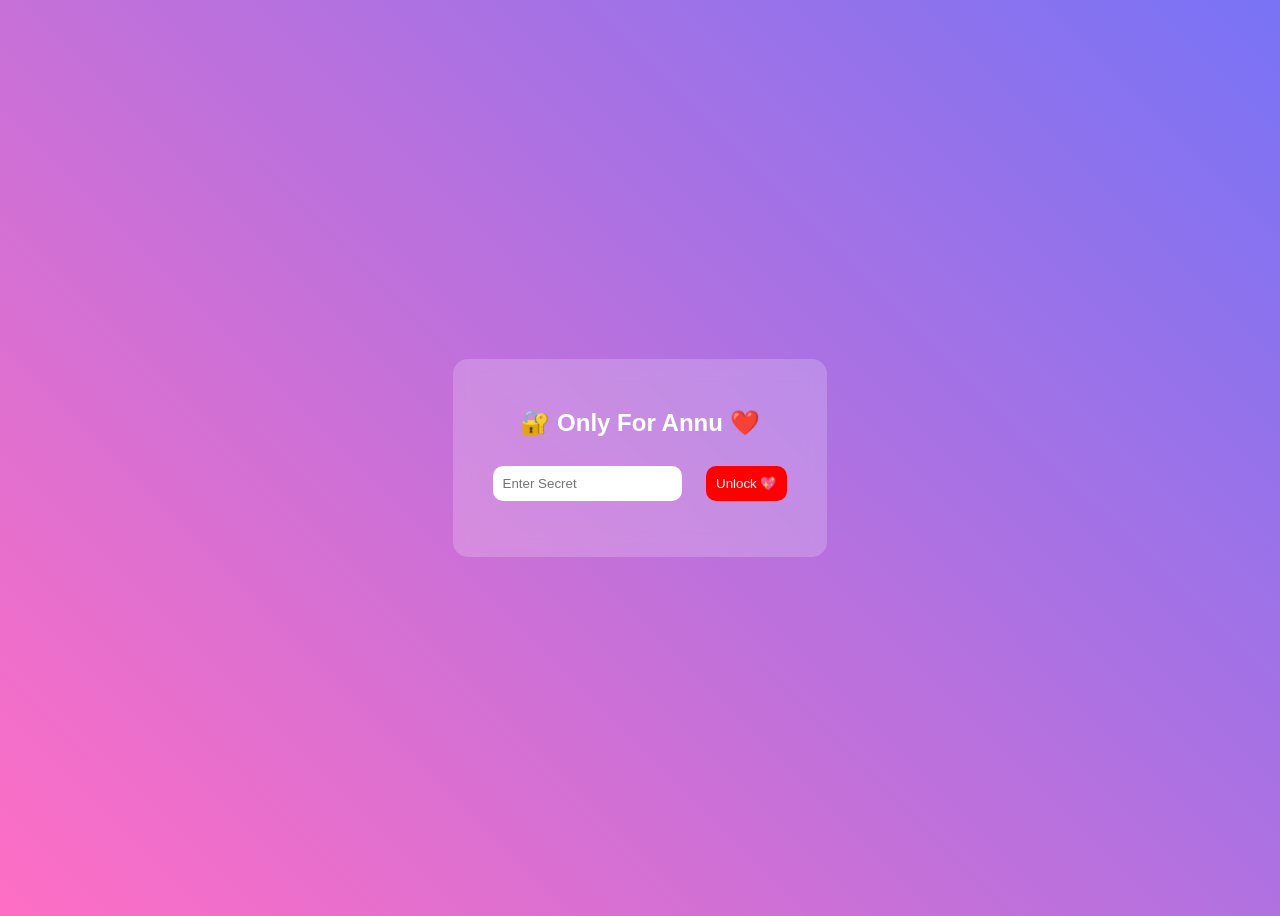
==== index.html @ cd0fb2ea "Add files via upload" ====
<!DOCTYPE html>
<html>
<head>
<title>Secret For Annu 💖</title>
<link rel="stylesheet" href="style.css">
</head>
<body class="login-bg">
<div class="glass">
  <h2>🔐 Only For Annu ❤️</h2>
  <input type="password" id="pass" placeholder="Enter Secret">
  <button onclick="login()">Unlock 💖</button>
  <p id="msg"></p>
</div>
<script src="script.js"></script>
</body>
</html>
---- style.css ----
body {
  text-align: center;
  font-family: Arial;
  color: white;
  background: linear-gradient(45deg, #ff6ec4, #7873f5);
}

.login-bg {
  display: flex;
  justify-content: center;
  align-items: center;
  height: 100vh;
}

.glass {
  background: rgba(255,255,255,0.2);
  padding: 30px;
  border-radius: 15px;
  backdrop-filter: blur(10px);
}

input, button {
  padding: 10px;
  margin: 10px;
  border-radius: 10px;
  border: none;
}

button {
  background: red;
  color: white;
}

.glow {
  animation: glow 1s infinite alternate;
}

@keyframes glow {
  from { text-shadow: 0 0 10px white; }
  to { text-shadow: 0 0 30px yellow; }
}

.gallery img {
  width: 100px;
  margin: 5px;
  border-radius: 10px;
}
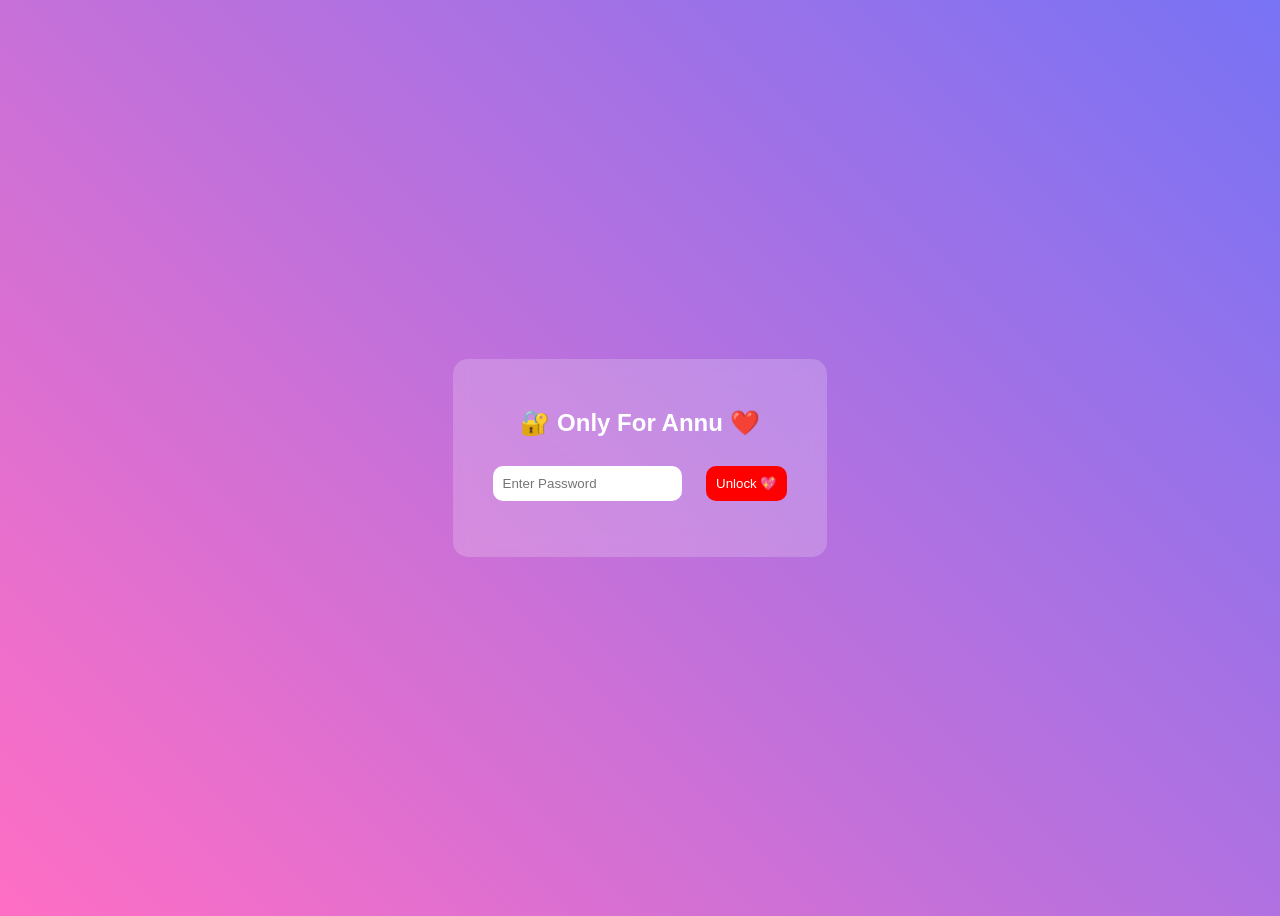
==== commit 222cbfc7: "Update index.html" ====
--- a/index.html
+++ b/index.html
@@ -4,13 +4,17 @@
 <title>Secret For Annu 💖</title>
 <link rel="stylesheet" href="style.css">
 </head>
+
 <body class="login-bg">
+
 <div class="glass">
   <h2>🔐 Only For Annu ❤️</h2>
-  <input type="password" id="pass" placeholder="Enter Secret">
+  <input type="password" id="pass" placeholder="Enter Password">
   <button onclick="login()">Unlock 💖</button>
   <p id="msg"></p>
 </div>
+
 <script src="script.js"></script>
+
 </body>
-</html>+</html>
--- a/style.css
+++ b/style.css
@@ -44,4 +44,15 @@
   width: 100px;
   margin: 5px;
   border-radius: 10px;
-}+}
+.slider img {
+  width: 250px;
+  border-radius: 15px;
+}
+
+.thumbs img {
+  width: 70px;
+  margin: 5px;
+  border-radius: 10px;
+  cursor: pointer;
+}
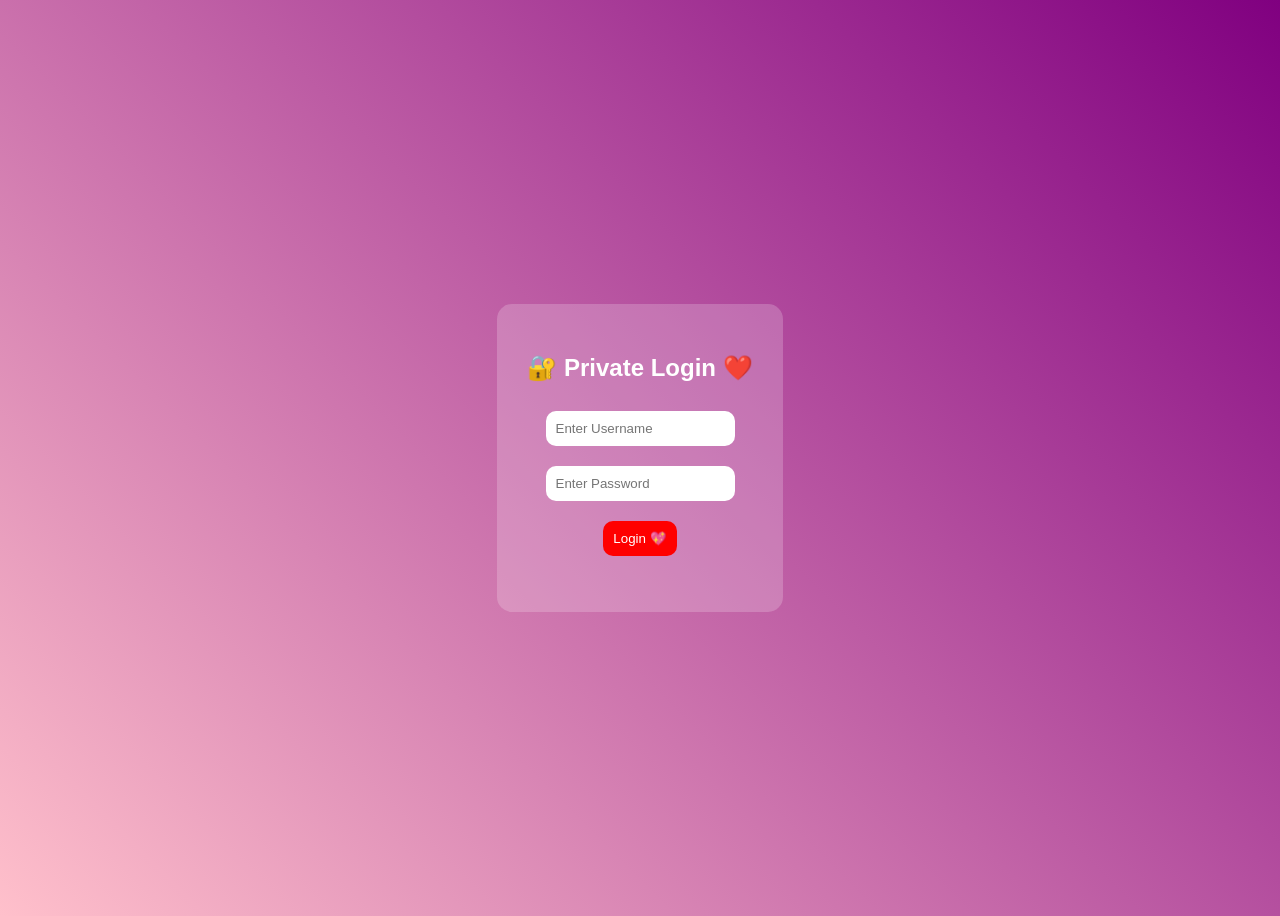
==== commit 549e9a46: "Update title and login form in index.html" ====
--- a/index.html
+++ b/index.html
@@ -1,16 +1,20 @@
 <!DOCTYPE html>
 <html>
 <head>
-<title>Secret For Annu 💖</title>
+<title>Private For Annu 💖</title>
 <link rel="stylesheet" href="style.css">
 </head>
 
 <body class="login-bg">
 
 <div class="glass">
-  <h2>🔐 Only For Annu ❤️</h2>
-  <input type="password" id="pass" placeholder="Enter Password">
-  <button onclick="login()">Unlock 💖</button>
+  <h2>🔐 Private Login ❤️</h2>
+
+  <input type="text" id="user" placeholder="Enter Username"><br>
+  <input type="password" id="pass" placeholder="Enter Password"><br>
+
+  <button onclick="login()">Login 💖</button>
+
   <p id="msg"></p>
 </div>
 
--- a/style.css
+++ b/style.css
@@ -1,8 +1,8 @@
 body {
   text-align: center;
   font-family: Arial;
+  background: linear-gradient(45deg, pink, purple);
   color: white;
-  background: linear-gradient(45deg, #ff6ec4, #7873f5);
 }
 
 .login-bg {
@@ -16,7 +16,6 @@
   background: rgba(255,255,255,0.2);
   padding: 30px;
   border-radius: 15px;
-  backdrop-filter: blur(10px);
 }
 
 input, button {
@@ -29,6 +28,7 @@
 button {
   background: red;
   color: white;
+  cursor: pointer;
 }
 
 .glow {
@@ -40,11 +40,6 @@
   to { text-shadow: 0 0 30px yellow; }
 }
 
-.gallery img {
-  width: 100px;
-  margin: 5px;
-  border-radius: 10px;
-}
 .slider img {
   width: 250px;
   border-radius: 15px;
@@ -56,3 +51,28 @@
   border-radius: 10px;
   cursor: pointer;
 }
+
+#intro {
+  position: fixed;
+  width: 100%;
+  height: 100%;
+  background: black;
+  display: flex;
+  justify-content: center;
+  align-items: center;
+  z-index: 999;
+}
+
+#hearts::before {
+  content: "❤️ 💖 💕 💘 💞";
+  position: fixed;
+  bottom: 0;
+  width: 100%;
+  animation: float 5s linear infinite;
+  text-align: center;
+}
+
+@keyframes float {
+  from { transform: translateY(100%); }
+  to { transform: translateY(-100%); }
+}
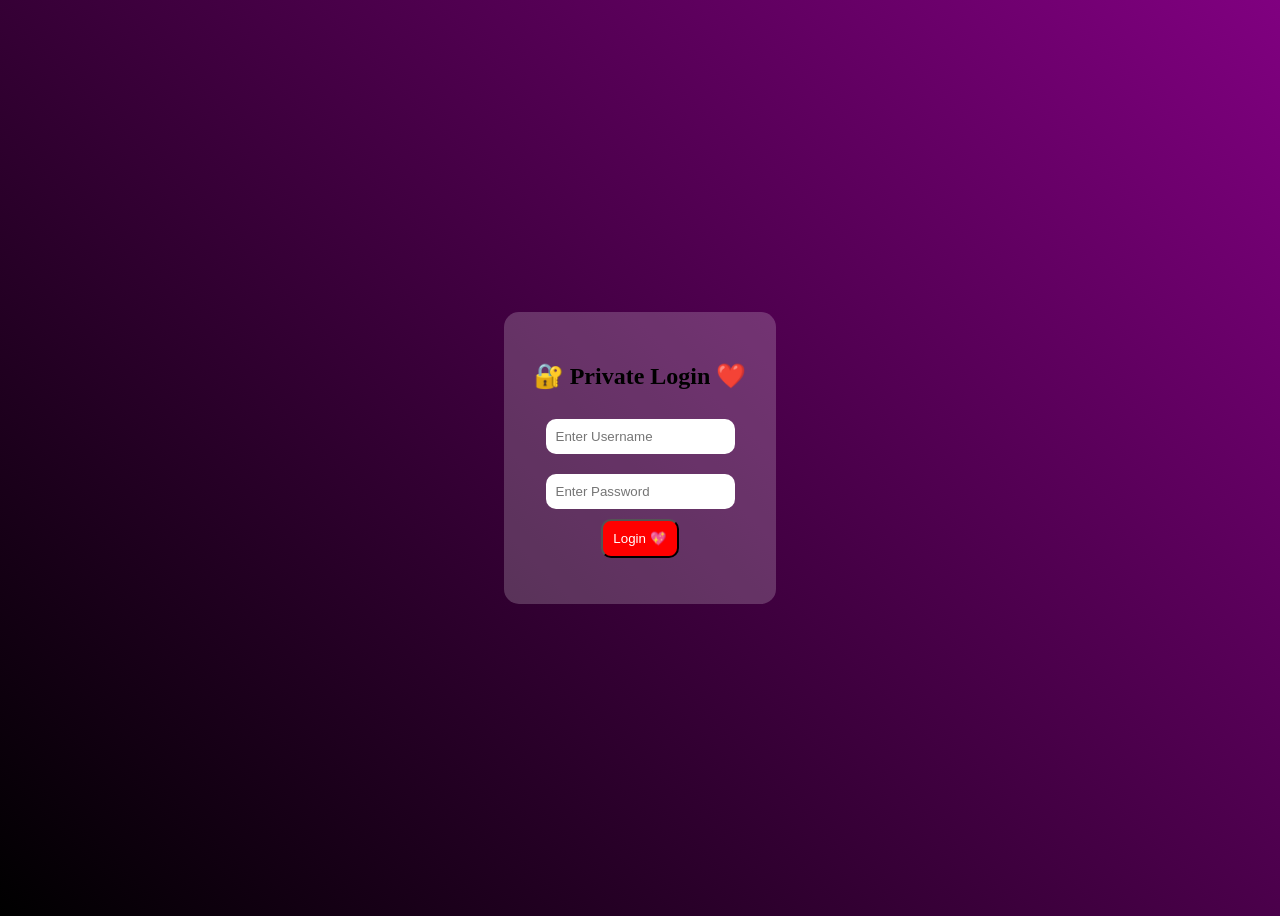
==== commit 9bb6584d: "Fix HTML formatting and add comment for script" ====
--- a/index.html
+++ b/index.html
@@ -1,8 +1,8 @@
 <!DOCTYPE html>
 <html>
 <head>
-<title>Private For Annu 💖</title>
-<link rel="stylesheet" href="style.css">
+  <title>Private For Annu 💖</title>
+  <link rel="stylesheet" href="style.css">
 </head>
 
 <body class="login-bg">
@@ -18,6 +18,7 @@
   <p id="msg"></p>
 </div>
 
+<!-- IMPORTANT: script last me -->
 <script src="script.js"></script>
 
 </body>
--- a/style.css
+++ b/style.css
@@ -1,24 +1,20 @@
-body {
-  text-align: center;
-  font-family: Arial;
-  background: linear-gradient(45deg, pink, purple);
-  color: white;
-}
-
+/* LOGIN */
 .login-bg {
   display: flex;
   justify-content: center;
   align-items: center;
   height: 100vh;
+  background: linear-gradient(45deg, black, purple);
 }
 
 .glass {
   background: rgba(255,255,255,0.2);
   padding: 30px;
   border-radius: 15px;
+  text-align: center;
 }
 
-input, button {
+input {
   padding: 10px;
   margin: 10px;
   border-radius: 10px;
@@ -26,22 +22,44 @@
 }
 
 button {
+  padding: 10px;
+  border-radius: 10px;
   background: red;
   color: white;
-  cursor: pointer;
 }
 
-.glow {
-  animation: glow 1s infinite alternate;
+/* VIDEO */
+#bgVideo {
+  position: fixed;
+  right: 0;
+  bottom: 0;
+  min-width: 100%;
+  min-height: 100%;
+  z-index: -1;
 }
 
-@keyframes glow {
-  from { text-shadow: 0 0 10px white; }
-  to { text-shadow: 0 0 30px yellow; }
+/* CONTENT */
+.content {
+  text-align: center;
+  padding: 20px;
+  color: white;
 }
 
+/* POPUP */
+.popup {
+  position: fixed;
+  top: 30%;
+  left: 50%;
+  transform: translate(-50%, -50%);
+  background: white;
+  color: black;
+  padding: 20px;
+  border-radius: 15px;
+}
+
+/* GALLERY */
 .slider img {
-  width: 250px;
+  width: 260px;
   border-radius: 15px;
 }
 
@@ -52,6 +70,17 @@
   cursor: pointer;
 }
 
+/* GLOW */
+.glow {
+  animation: glow 1s infinite alternate;
+}
+
+@keyframes glow {
+  from { text-shadow: 0 0 10px white; }
+  to { text-shadow: 0 0 30px yellow; }
+}
+
+/* INTRO */
 #intro {
   position: fixed;
   width: 100%;
@@ -62,17 +91,3 @@
   align-items: center;
   z-index: 999;
 }
-
-#hearts::before {
-  content: "❤️ 💖 💕 💘 💞";
-  position: fixed;
-  bottom: 0;
-  width: 100%;
-  animation: float 5s linear infinite;
-  text-align: center;
-}
-
-@keyframes float {
-  from { transform: translateY(100%); }
-  to { transform: translateY(-100%); }
-}
